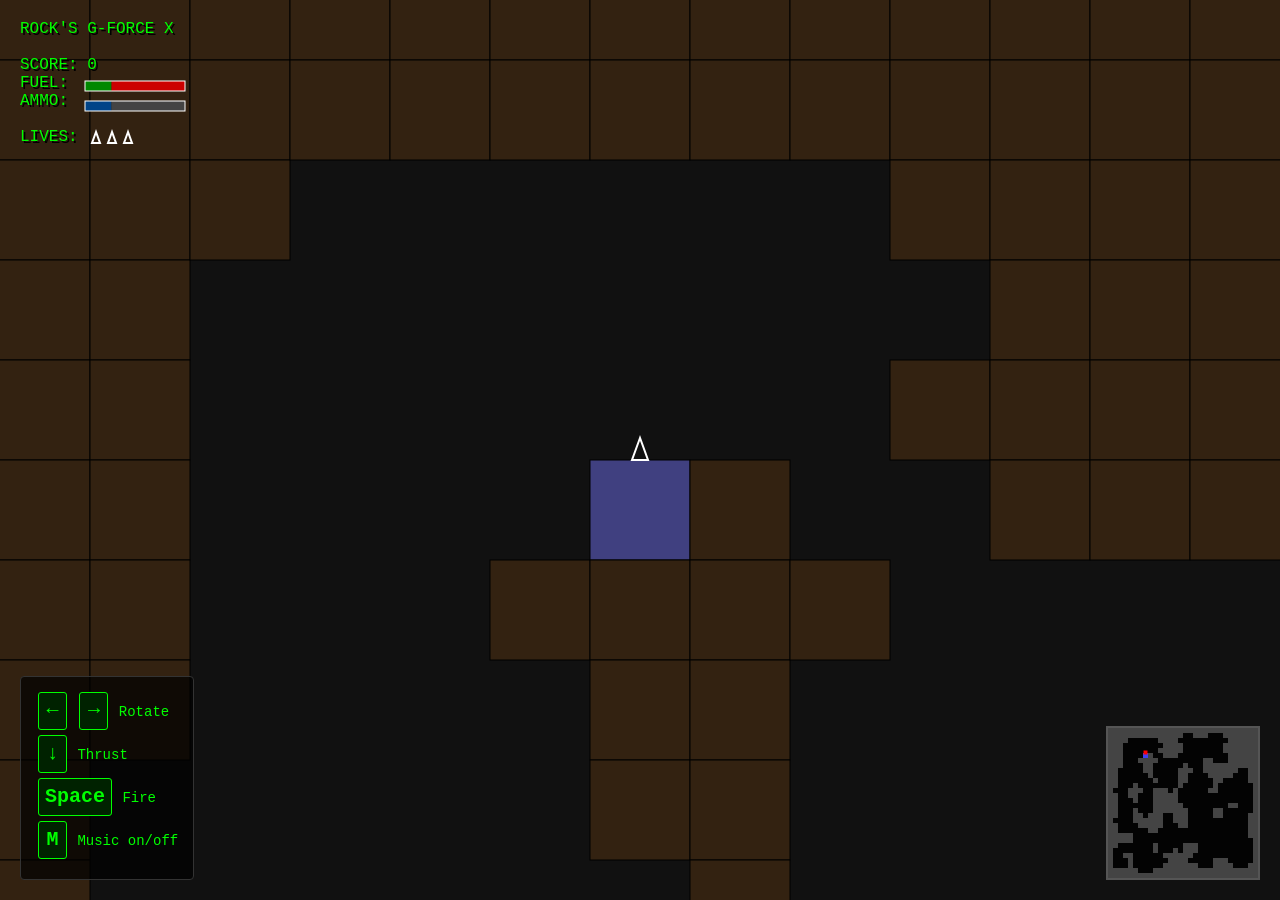
==== gforcex/index.html @ 2cf9b10f "added comments" ====
<!DOCTYPE html>
<html lang="en">
<head>
    <title>G-Force X</title>
    <script type="text/javascript" src="cookie.js"></script>
    <script type="text/javascript" src="const.js"></script>
    <script type="text/javascript" src="sound.js"></script>
    <script type="text/javascript" src="orb.js"></script>
    <script type="text/javascript" src="map.js"></script>
    <script type="text/javascript" src="ship.js"></script>
    <script type="text/javascript" src="turret.js"></script>

    <link rel="stylesheet" href="main.css">
</head>
<body>
<div id="gameOver">GAME OVER</div>
<div class="hud">
    ROCK'S G-FORCE X<br/><br/>
    SCORE: <span id="score">0</span><br/>
    FUEL:<br/>
    AMMO:<br/><br/>
    LIVES:<br/>
</div>
<div class="controls-legend">
    <div class="control-item"><span class="key">&#8592;</span> <span class="key">&#8594;</span> Rotate</div>
    <div class="control-item"><span class="key">&#8595;</span> Thrust</div>
    <div class="control-item"><span class="key">Space</span> Fire</div>
    <div class="control-item"><span class="key">M</span> <span id="music"> Music on/off</span></div>
    <div id="restart" class="control-item" style="display: none;"><span class="key">R</span> Restart</div>
</div>
<canvas id="gameCanvas"></canvas>
<canvas id="minimap" width="150" height="150"></canvas>

<script>
    const canvas = document.getElementById('gameCanvas');
    const ctx = canvas.getContext('2d');
    const mCanvas = document.getElementById('minimap');
    const mCtx = mCanvas.getContext('2d');
    const score_ctrl = document.getElementById('score');

    // keyboard map (key: string -> boolean)
    let keys = {};
    let gameOver = false;
    const ship = new Ship();
    const map = new Map(4, 10); // num turrets, num orbs

    function restart() {
        gameOver = false;
        keys = {};

        // the order of these calls statements is important
        let success = false; // re-create the world until it is right
        while (!success) {
            map.generateWorld();
            success = ship.reset(map); // returns true if we could place the player
            map.placeTurrets(ship)
            map.placeOrbs(ship)
        }

        ship.lives = 3
        ship.score = 0
        document.getElementById('gameOver').style.display = 'none'
        document.getElementById('restart').style.display = 'none'
    }

    function triggerGameOver() {
        if (gameOver) return;
        gameOver = true;

        // Launch the particles at the ship's current location
        ship.createExplosion();
        ship.lives -= 1

        setTimeout(() => {
            gameOver = ship.lives <= 0;
            if (!gameOver) {
                ship.reset(map);
            }
        }, 1500);
    }

    function update() {
        ship.update(map, keys);
        map.update(ship);
        sound_check_keys();
        if (gameOver && ship.lives <= 0) {
            document.getElementById('gameOver').style.display = 'block'
            document.getElementById('restart').style.display = 'block'
            if (keys['KeyR']) {
                restart()
            }
        }
    }

    function draw() {
        map.draw(ctx, mCtx, ship);

        // set the player's score as a number inside HTML
        score_ctrl.innerText = ship.score.toLocaleString()
    }

    function loop() {
        update();
        draw();
        requestAnimationFrame(loop);
    }

    window.addEventListener('keydown', e => keys[e.code] = true);
    window.addEventListener('keyup', e => keys[e.code] = false);
    window.addEventListener('resize', () => {
        canvas.width = window.innerWidth; canvas.height = window.innerHeight;
    });
    canvas.width = window.innerWidth; canvas.height = window.innerHeight;

    // set text
    set_cookie("title_music", music_on ? "on" : "off", 7);

    // the order of these next four statements is important
    restart();
    loop();

</script>
</body>
</html>
---- gforcex/main.css ----
body {
    margin: 0;
    background: #000;
    overflow: hidden;
    color: #0f0;
    font-family: 'Courier New', monospace;
}

canvas {
    display: block;
}

.controls-legend {
    position: absolute;
    bottom: 20px;
    left: 20px;
    color: #0f0;
    font-family: 'Courier New', monospace;
    background: rgba(0, 0, 0, 0.7);
    padding: 15px;
    border: 1px solid #333;
    border-radius: 4px;
    pointer-events: none;
    font-size: 14px;
    line-height: 1.6;
}

.key {
    display: inline-block;
    border: 1px solid #0f0;
    border-radius: 3px;
    padding: 2px 6px;
    font-size: 20px;
    margin: 0 2px;
    background: #020;
    min-width: 15px;
    text-align: center;
    font-weight: bold;
}

.control-item {
    margin-bottom: 5px;
}

.hud {
    position: absolute;
    top: 20px;
    left: 20px;
    text-shadow: 2px 2px #000;
    pointer-events: none;
}

#minimap {
    position: absolute;
    bottom: 20px;
    right: 20px;
    border: 2px solid #555;
    background: rgba(0, 0, 0, 0.8);
}

#gameOver {
    position: absolute;
    top: 50%;
    left: 50%;
    transform: translate(-50%, -50%);
    font-size: 2em;
    display: none;
}
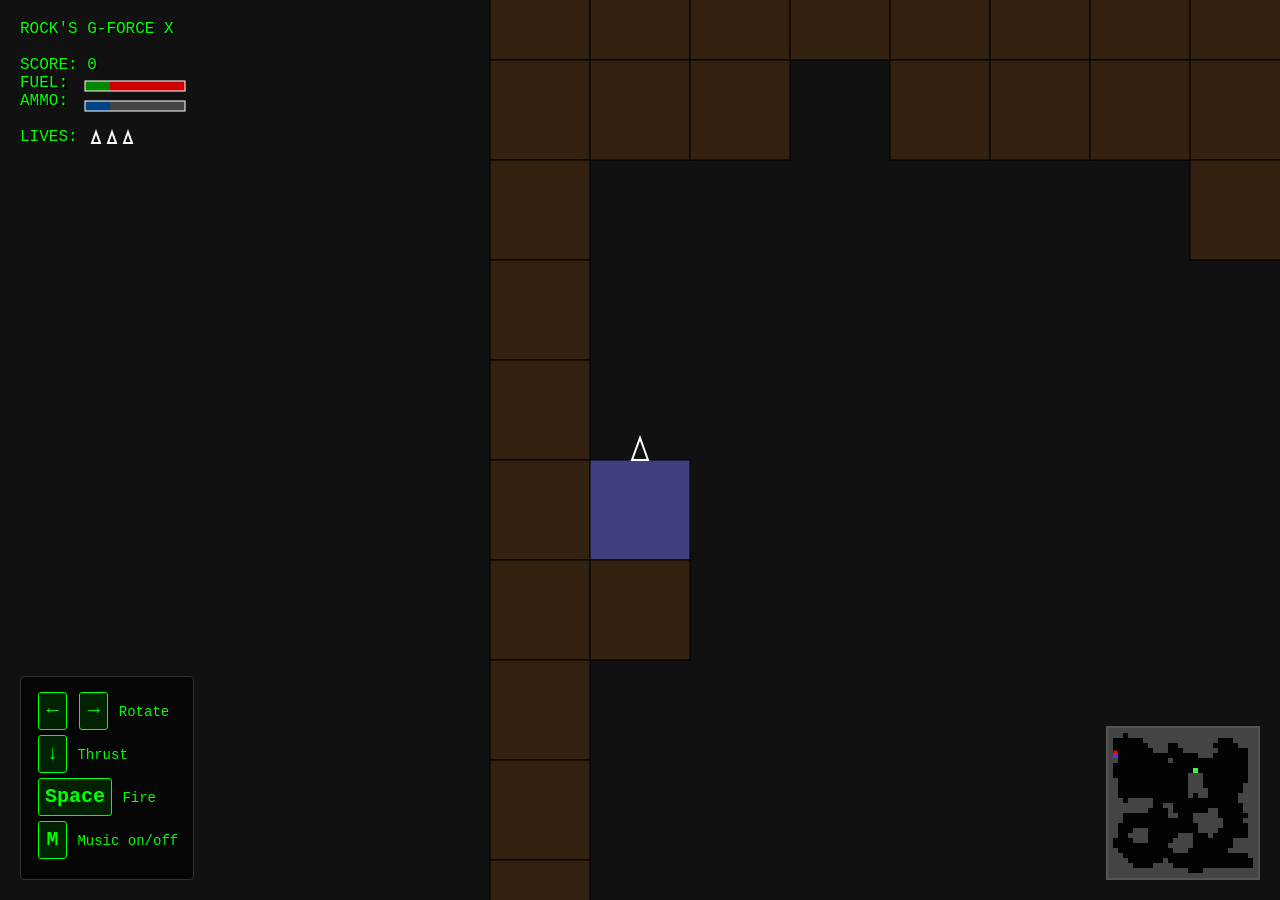
==== commit 600629e9: "added more comments and game play" ====
--- a/gforcex/index.html
+++ b/gforcex/index.html
@@ -14,6 +14,7 @@
 </head>
 <body>
 <div id="gameOver">GAME OVER</div>
+<div id="nextLevel">NEXT LEVEL</div>
 <div class="hud">
     ROCK'S G-FORCE X<br/><br/>
     SCORE: <span id="score">0</span><br/>
@@ -41,9 +42,17 @@
     // keyboard map (key: string -> boolean)
     let keys = {};
     let gameOver = false;
-    const ship = new Ship();
-    const map = new Map(4, 10); // num turrets, num orbs
+    const ship = new Ship();     // you, the player
+    const player = new Player(); // audio player
 
+    // set up a map with initial turrets and orbs
+    let num_turrets = 4;
+    let num_orbs = 10;
+    let map = new Map(num_turrets, num_orbs);
+
+    /**
+     * restart a game - reset lives, score and screen status
+     */
     function restart() {
         gameOver = false;
         keys = {};
@@ -61,8 +70,12 @@
         ship.score = 0
         document.getElementById('gameOver').style.display = 'none'
         document.getElementById('restart').style.display = 'none'
+        document.getElementById('nextLevel').style.display = 'none'
     }
 
+    /**
+     * you lose / crash / ran out of fuel
+     */
     function triggerGameOver() {
         if (gameOver) return;
         gameOver = true;
@@ -79,10 +92,37 @@
         }, 1500);
     }
 
+    /**
+     * move to the next level
+     */
+    function triggerNextLevel() {
+        document.getElementById('nextLevel').style.display = 'block'
+        setTimeout(() => {
+            // reset the level, and carry across our score to the next level
+            const old_score = ship.score + NEXT_LEVEL_SCORE;   // score for reaching the next level
+            const old_lives = ship.lives + 1;       // 1 extra live
+
+            // create the next level
+            num_turrets += 2; // two more turrets
+            num_orbs += 2;    // and two more orbs
+            map = new Map(num_turrets, num_orbs);
+
+            restart();
+
+            // keep score and lives as set above
+            ship.score = old_score;
+            ship.lives = old_lives;
+
+        }, 2500);
+    }
+
+    /**
+     * Game main update loop (all logic)
+     */
     function update() {
-        ship.update(map, keys);
+        ship.update(map, keys, player);
         map.update(ship);
-        sound_check_keys();
+        player.sound_check_keys(keys);
         if (gameOver && ship.lives <= 0) {
             document.getElementById('gameOver').style.display = 'block'
             document.getElementById('restart').style.display = 'block'
@@ -92,33 +132,45 @@
         }
     }
 
+    /**
+     * Game main draw loop (all drawing / graphics)
+     */
     function draw() {
         map.draw(ctx, mCtx, ship);
-
         // set the player's score as a number inside HTML
         score_ctrl.innerText = ship.score.toLocaleString()
     }
 
+    // the main loop running
     function loop() {
         update();
         draw();
+
+        // The frequency of calls to the callback function will generally match the display refresh rate.
+        // The most common refresh rate is 60hz, (60 cycles/frames per second), though 75hz, 120hz, and 144hz
+        // are also widely used. requestAnimationFrame() calls are paused in most browsers when running in
+        // background tabs in order to improve performance and battery life.
         requestAnimationFrame(loop);
     }
 
+    // set up keyboard processing
     window.addEventListener('keydown', e => keys[e.code] = true);
     window.addEventListener('keyup', e => keys[e.code] = false);
+
+    // set up screen resize logic
     window.addEventListener('resize', () => {
         canvas.width = window.innerWidth; canvas.height = window.innerHeight;
     });
     canvas.width = window.innerWidth; canvas.height = window.innerHeight;
 
-    // set text
-    set_cookie("title_music", music_on ? "on" : "off", 7);
+    // music cookie (just in case it wasn't yet set)
+    set_cookie("title_music", player.music_on ? "on" : "off", 7);
 
-    // the order of these next four statements is important
+    // restart (first start) game logic
     restart();
+    // loop forever
     loop();
+</script>
 
-</script>
 </body>
 </html>
--- a/gforcex/main.css
+++ b/gforcex/main.css
@@ -61,9 +61,20 @@
 
 #gameOver {
     position: absolute;
-    top: 50%;
+    top: 40%;
+    left: 50%;
+    transform: translate(-50%, -50%);
+    color: darkred;
+    font-size: 2em;
+    display: none;
+}
+
+#nextLevel {
+    position: absolute;
+    top: 40%;
     left: 50%;
     transform: translate(-50%, -50%);
     font-size: 2em;
+    color: aquamarine;
     display: none;
 }
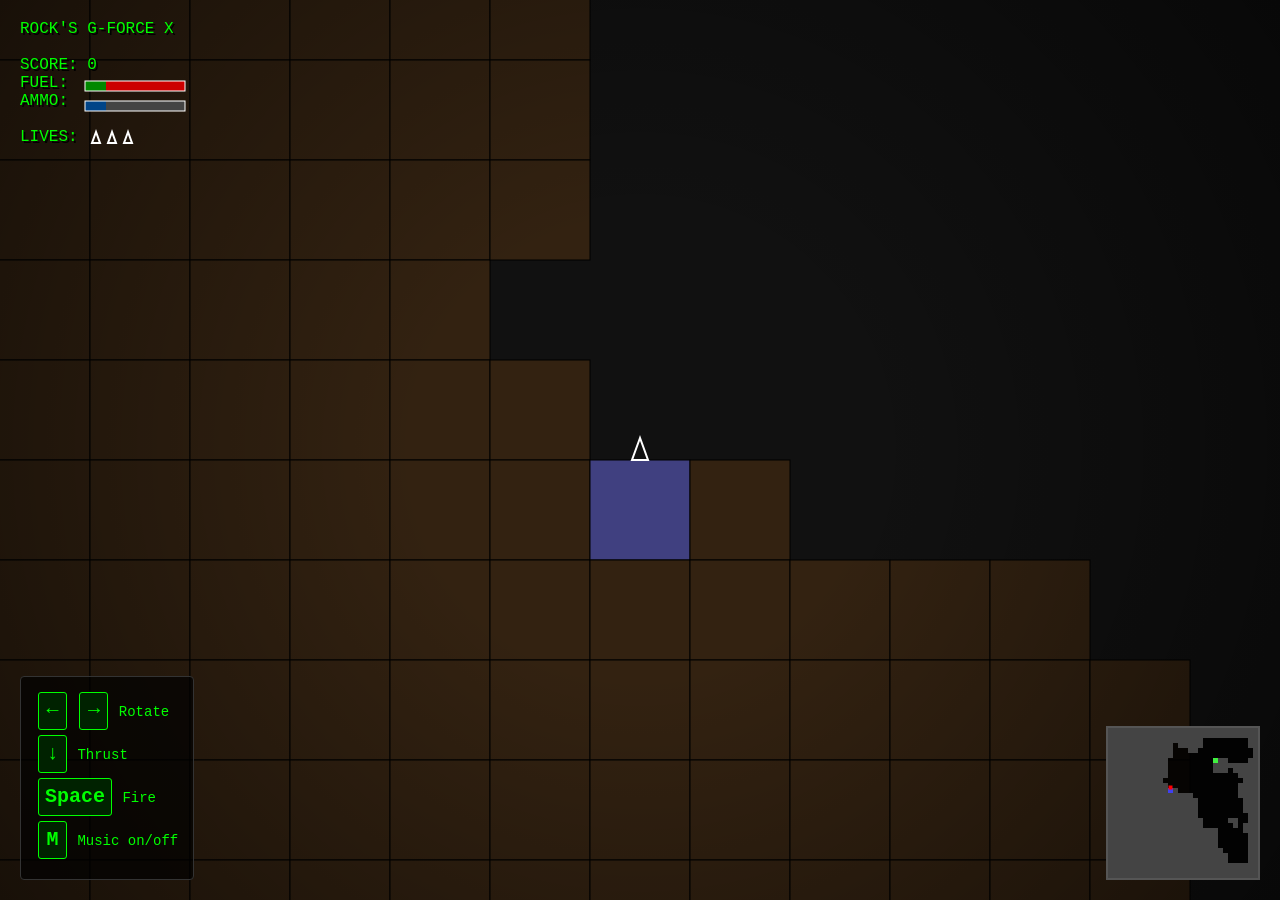
==== commit a28a33cd: "updated water" ====
--- a/gforcex/index.html
+++ b/gforcex/index.html
@@ -9,12 +9,12 @@
     <script type="text/javascript" src="map.js"></script>
     <script type="text/javascript" src="ship.js"></script>
     <script type="text/javascript" src="turret.js"></script>
-
     <link rel="stylesheet" href="main.css">
 </head>
 <body>
 <div id="gameOver">GAME OVER</div>
 <div id="nextLevel">NEXT LEVEL</div>
+<div id="allOrbs">ALL ORBS COLLECTED!</div>
 <div class="hud">
     ROCK'S G-FORCE X<br/><br/>
     SCORE: <span id="score">0</span><br/>
@@ -47,7 +47,7 @@
 
     // set up a map with initial turrets and orbs
     let num_turrets = 4;
-    let num_orbs = 10;
+    let num_orbs = 6;
     let map = new Map(num_turrets, num_orbs);
 
     /**
@@ -71,6 +71,7 @@
         document.getElementById('gameOver').style.display = 'none'
         document.getElementById('restart').style.display = 'none'
         document.getElementById('nextLevel').style.display = 'none'
+        document.getElementById('allOrbs').style.display = 'none'
     }
 
     /**
@@ -97,9 +98,18 @@
      */
     function triggerNextLevel() {
         document.getElementById('nextLevel').style.display = 'block'
+        if (map.collected_all_orbs()) {
+            document.getElementById('allOrbs').style.display = 'block'
+        }
         setTimeout(() => {
             // reset the level, and carry across our score to the next level
-            const old_score = ship.score + NEXT_LEVEL_SCORE;   // score for reaching the next level
+            let old_score = ship.score;
+            // add score for reaching the next level
+            if (map.collected_all_orbs()) {
+                old_score += NEXT_LEVEL_SCORE_FULL;
+            } else {
+                old_score += NEXT_LEVEL_SCORE;
+            }
             const old_lives = ship.lives + 1;       // 1 extra live
 
             // create the next level
--- a/gforcex/main.css
+++ b/gforcex/main.css
@@ -78,3 +78,13 @@
     color: aquamarine;
     display: none;
 }
+
+#allOrbs {
+    position: absolute;
+    top: 60%;
+    left: 50%;
+    transform: translate(-50%, -50%);
+    font-size: 2em;
+    color: yellow;
+    display: none;
+}
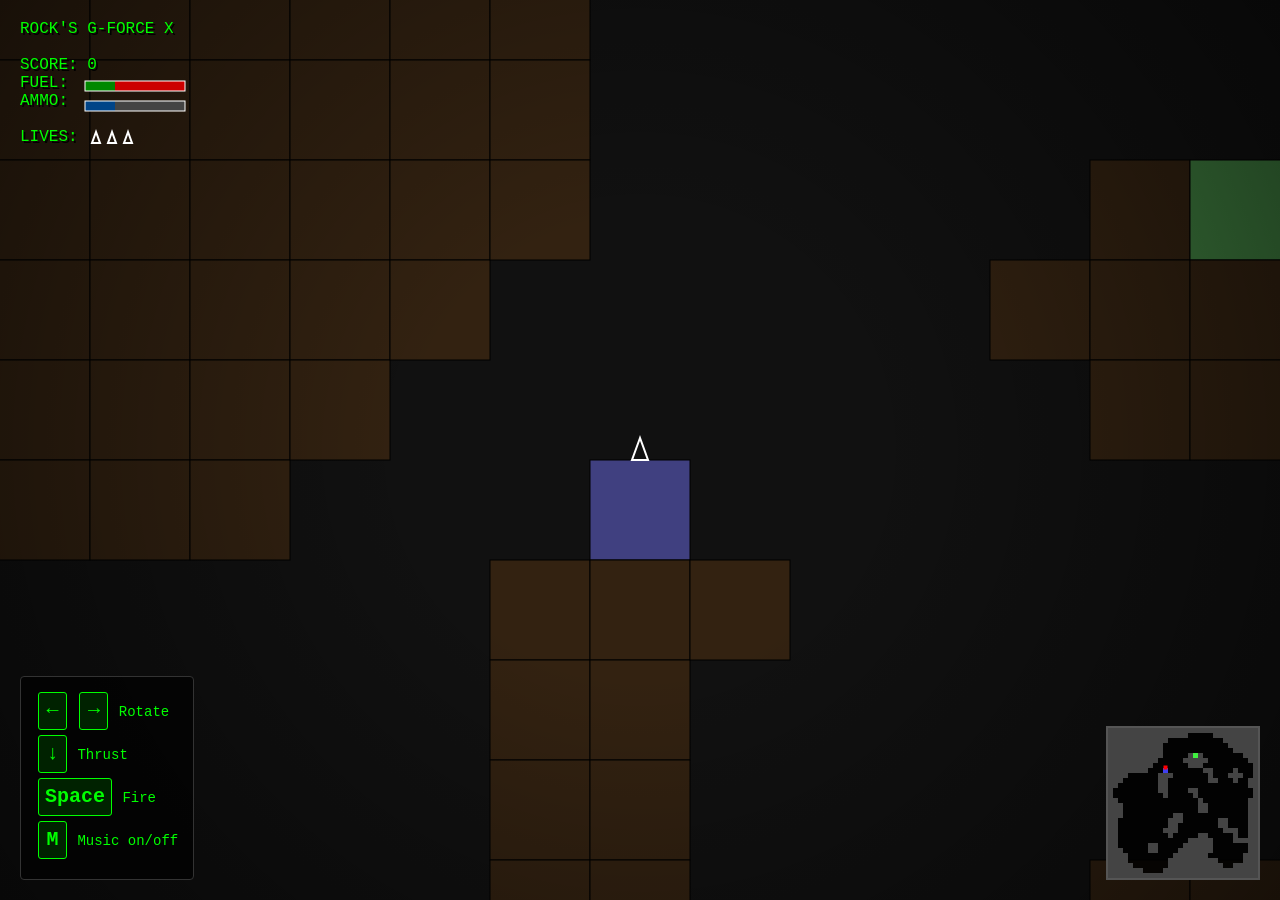
==== commit 6172ebfa: "added sounds" ====
--- a/gforcex/index.html
+++ b/gforcex/index.html
@@ -76,13 +76,15 @@
 
     /**
      * you lose / crash / ran out of fuel
+     * @param player the sound player
      */
-    function triggerGameOver() {
+    function triggerGameOver(player) {
         if (gameOver) return;
         gameOver = true;
 
         // Launch the particles at the ship's current location
         ship.createExplosion();
+        if (player) player.play_explosion();
         ship.lives -= 1
 
         setTimeout(() => {
@@ -131,7 +133,7 @@
      */
     function update() {
         ship.update(map, keys, player);
-        map.update(ship);
+        map.update(ship, player);
         player.sound_check_keys(keys);
         if (gameOver && ship.lives <= 0) {
             document.getElementById('gameOver').style.display = 'block'
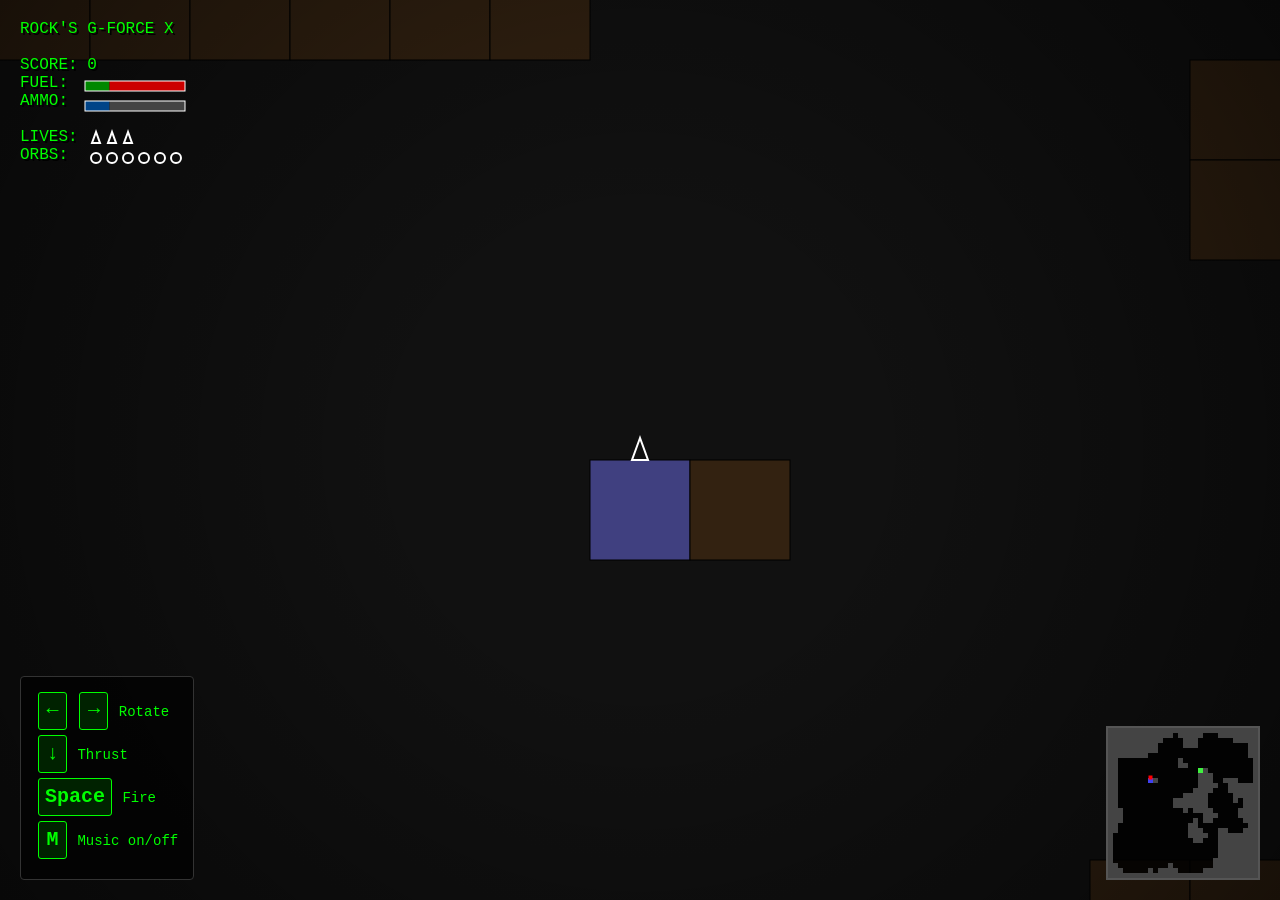
==== commit 805d843d: "added orb count" ====
--- a/gforcex/index.html
+++ b/gforcex/index.html
@@ -21,6 +21,7 @@
     FUEL:<br/>
     AMMO:<br/><br/>
     LIVES:<br/>
+    ORBS:<br/>
 </div>
 <div class="controls-legend">
     <div class="control-item"><span class="key">&#8592;</span> <span class="key">&#8594;</span> Rotate</div>
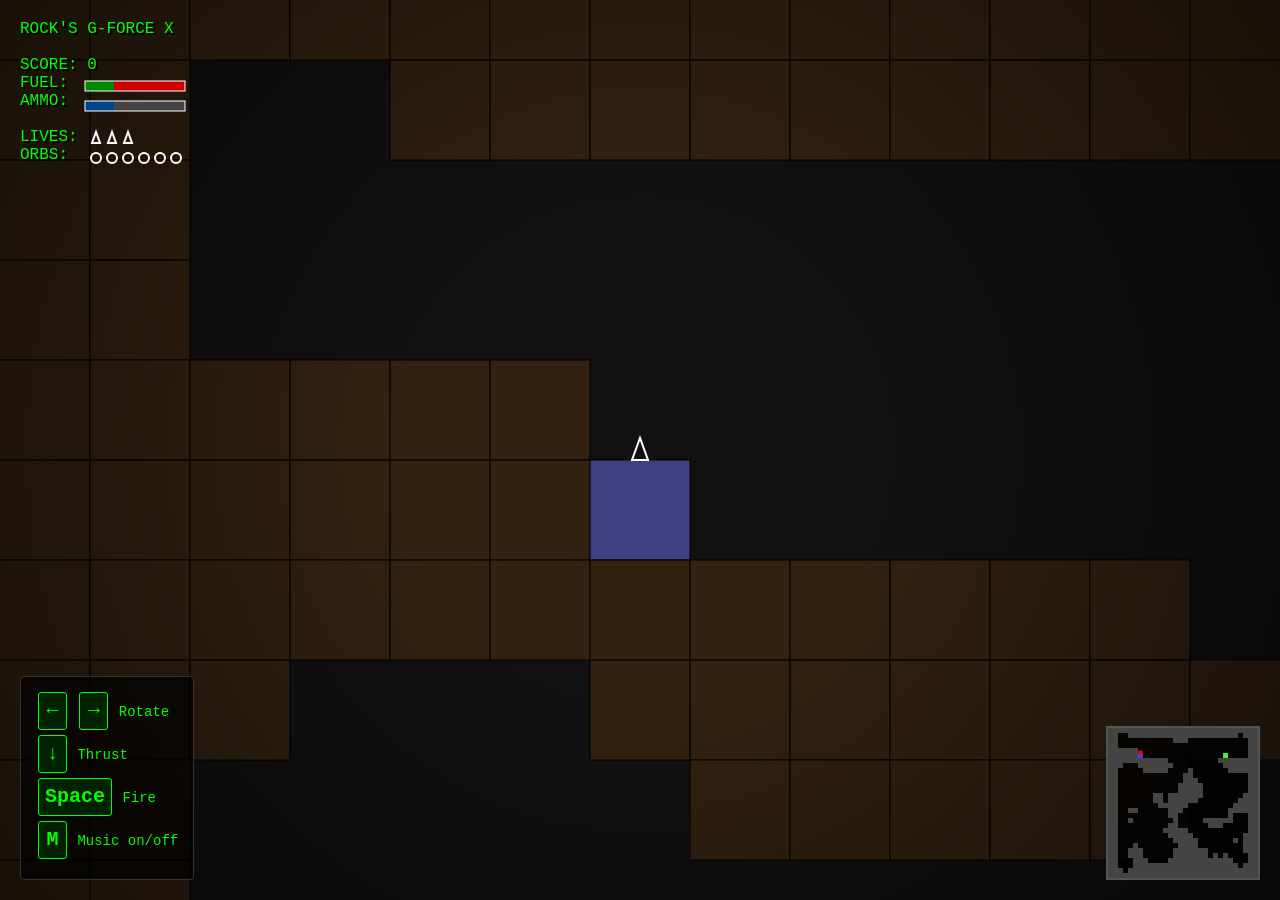
==== commit 2fbf8441: "added orb and turret limits" ====
--- a/gforcex/index.html
+++ b/gforcex/index.html
@@ -117,7 +117,13 @@
 
             // create the next level
             num_turrets += 2; // two more turrets
+            if (num_turrets > 10) {
+                num_turrets = 10;
+            }
             num_orbs += 2;    // and two more orbs
+            if (num_orbs > 10) {
+                num_orbs = 10;
+            }
             map = new Map(num_turrets, num_orbs);
 
             restart();
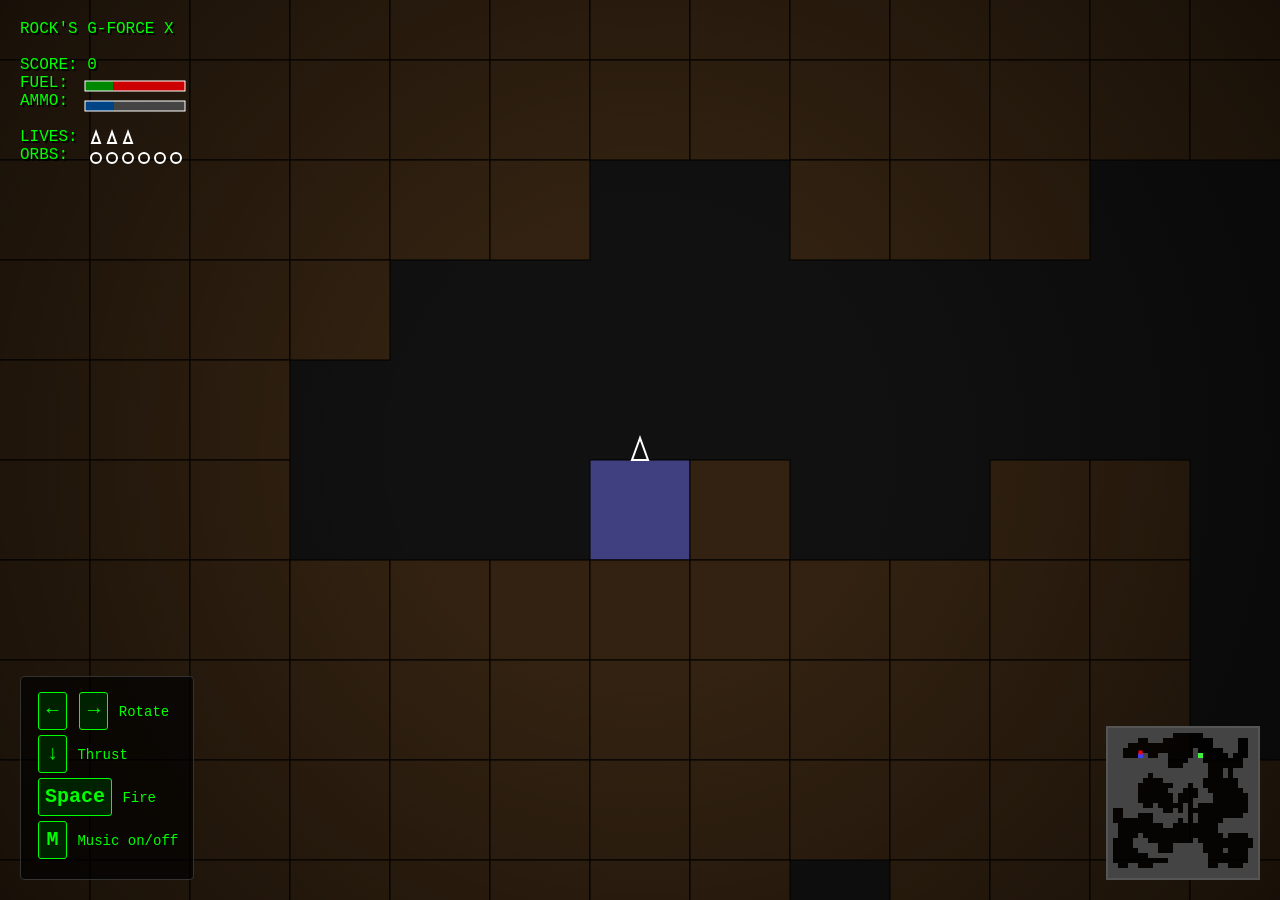
==== commit c39aac9f: "added mobile controls" ====
--- a/gforcex/index.html
+++ b/gforcex/index.html
@@ -30,6 +30,14 @@
     <div class="control-item"><span class="key">M</span> <span id="music"> Music on/off</span></div>
     <div id="restart" class="control-item" style="display: none;"><span class="key">R</span> Restart</div>
 </div>
+
+<div id="mobileControls" style="display: none; position: absolute; bottom: 20px; left: 0; width: 100%; height: 150px; pointer-events: none; z-index: 1000;">
+    <div id="joystickZone" style="position: absolute; bottom: 0; left: 20px; width: 120px; height: 120px; background: rgba(255,255,255,0.1); border-radius: 50%; pointer-events: auto; touch-action: none; user-select: none; -webkit-user-select: none; border: 2px solid rgba(255,255,255,0.3);">
+        <div id="joystickKnob" style="position: absolute; top: 40px; left: 40px; width: 40px; height: 40px; background: rgba(255,255,255,0.5); border-radius: 50%;"></div>
+    </div>
+    <div id="fireButton" style="position: absolute; bottom: 20px; right: 20px; width: 80px; height: 80px; background: rgba(255,0,0,0.3); border-radius: 50%; pointer-events: auto; display: flex; justify-content: center; align-items: center; color: white; font-weight: bold; font-family: sans-serif; touch-action: none; user-select: none; -webkit-user-select: none; border: 2px solid rgba(255,0,0,0.5);">FIRE</div>
+</div>
+
 <canvas id="gameCanvas"></canvas>
 <canvas id="minimap" width="150" height="150"></canvas>
 
@@ -185,6 +193,111 @@
     // music cookie (just in case it wasn't yet set)
     set_cookie("title_music", player.music_on ? "on" : "off", 7);
 
+    // --- Mobile Controls Logic ---
+    const isTouchDevice = 'ontouchstart' in window || navigator.maxTouchPoints > 0;
+    if (isTouchDevice) {
+        document.getElementById('mobileControls').style.display = 'block';
+        document.querySelector('.controls-legend').style.display = 'none';
+
+        const joystickZone = document.getElementById('joystickZone');
+        const joystickKnob = document.getElementById('joystickKnob');
+        const fireButton = document.getElementById('fireButton');
+
+        // Joystick state
+        let joyTouchId = null;
+        let joyCenterX = 0;
+        let joyCenterY = 0;
+        const maxRadius = 40;
+
+        joystickZone.addEventListener('touchstart', (e) => {
+            e.preventDefault();
+            if (joyTouchId === null) {
+                const touch = e.changedTouches[0];
+                joyTouchId = touch.identifier;
+                const rect = joystickZone.getBoundingClientRect();
+                joyCenterX = rect.left + rect.width / 2;
+                joyCenterY = rect.top + rect.height / 2;
+                updateJoystick(touch.clientX, touch.clientY);
+            }
+        }, { passive: false });
+
+        joystickZone.addEventListener('touchmove', (e) => {
+            e.preventDefault();
+            for (let i = 0; i < e.changedTouches.length; i++) {
+                const touch = e.changedTouches[i];
+                if (touch.identifier === joyTouchId) {
+                    updateJoystick(touch.clientX, touch.clientY);
+                    break;
+                }
+            }
+        }, { passive: false });
+
+        const resetJoystick = () => {
+            joyTouchId = null;
+            joystickKnob.style.transform = `translate(0px, 0px)`;
+            keys['ArrowLeft'] = false;
+            keys['ArrowRight'] = false;
+            keys['ArrowDown'] = false;
+        };
+
+        joystickZone.addEventListener('touchend', (e) => {
+            e.preventDefault();
+            for (let i = 0; i < e.changedTouches.length; i++) {
+                if (e.changedTouches[i].identifier === joyTouchId) {
+                    resetJoystick();
+                    break;
+                }
+            }
+        }, { passive: false });
+
+        joystickZone.addEventListener('touchcancel', resetJoystick);
+
+        function updateJoystick(clientX, clientY) {
+            let dx = clientX - joyCenterX;
+            let dy = clientY - joyCenterY;
+            const distance = Math.sqrt(dx * dx + dy * dy);
+            
+            if (distance > maxRadius) {
+                dx = (dx / distance) * maxRadius;
+                dy = (dy / distance) * maxRadius;
+            }
+            
+            joystickKnob.style.transform = `translate(${dx}px, ${dy}px)`;
+
+            // Update keys based on joystick position
+            // Threshold for activation: 15px
+            keys['ArrowLeft'] = dx < -15;
+            keys['ArrowRight'] = dx > 15;
+            // Map either UP or DOWN to thrust since it's an asteroid style game
+            keys['ArrowDown'] = dy < -15 || dy > 15;
+        }
+
+        // Fire Button Logic
+        fireButton.addEventListener('touchstart', (e) => {
+            e.preventDefault();
+            keys['Space'] = true;
+            fireButton.style.background = 'rgba(255,0,0,0.6)';
+        }, { passive: false });
+
+        const resetFire = (e) => {
+            if (e) e.preventDefault();
+            keys['Space'] = false;
+            fireButton.style.background = 'rgba(255,0,0,0.3)';
+        };
+
+        fireButton.addEventListener('touchend', resetFire, { passive: false });
+        fireButton.addEventListener('touchcancel', resetFire, { passive: false });
+        
+        // Also add restart support by tapping the screen if game over
+        canvas.addEventListener('touchstart', (e) => {
+            if (gameOver && ship.lives <= 0) {
+                keys['KeyR'] = true;
+                setTimeout(() => keys['KeyR'] = false, 100);
+            }
+        }, { passive: false });
+    }
+    // --- End Mobile Controls Logic ---
+
     // restart (first start) game logic
     restart();
     // loop forever
--- a/gforcex/main.css
+++ b/gforcex/main.css
@@ -51,6 +51,8 @@
     pointer-events: none;
 }
 
+/* display items */
+
 #minimap {
     position: absolute;
     bottom: 20px;
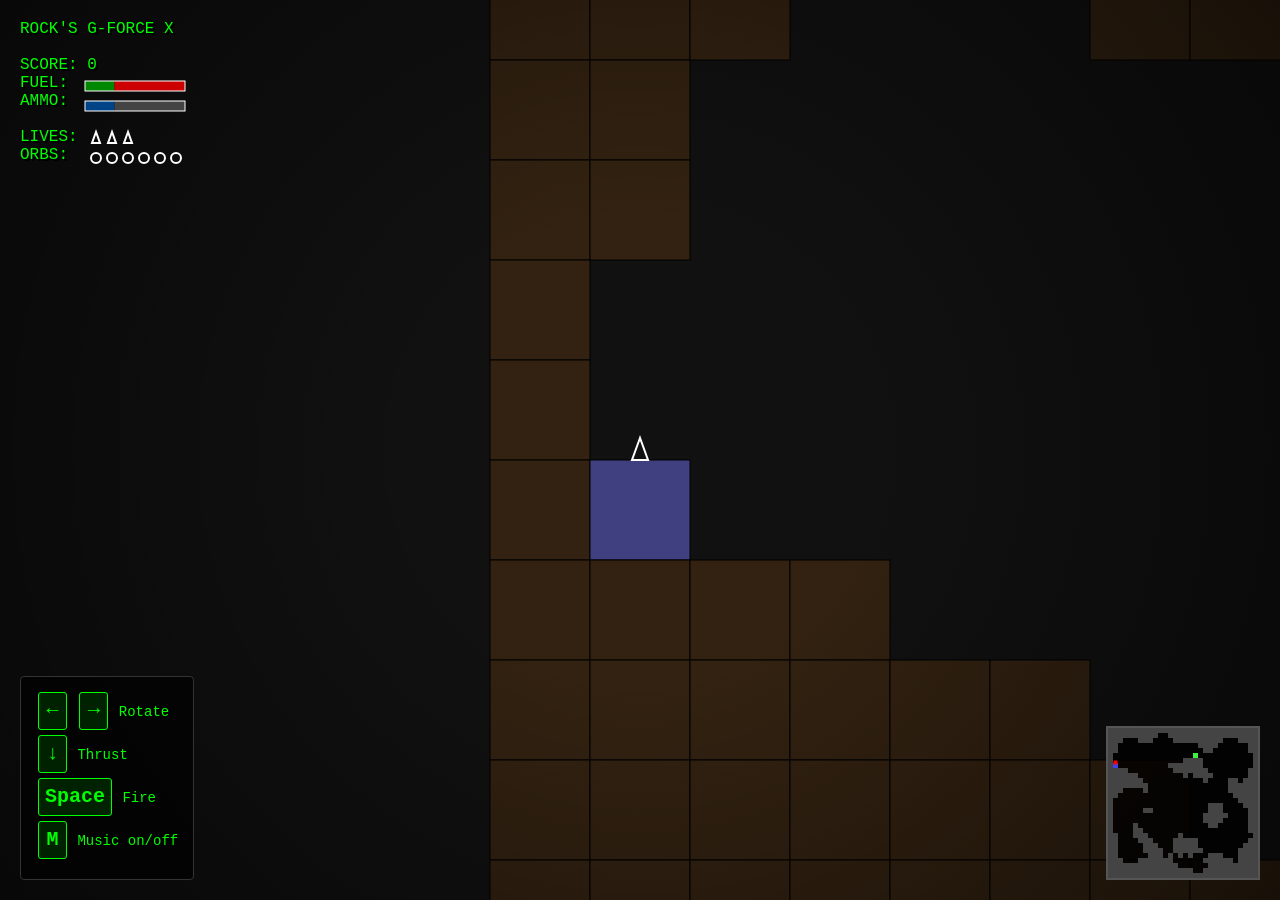
==== commit d2bb011f: "made controls less sensitive" ====
--- a/gforcex/index.html
+++ b/gforcex/index.html
@@ -265,11 +265,11 @@
             joystickKnob.style.transform = `translate(${dx}px, ${dy}px)`;
 
             // Update keys based on joystick position
-            // Threshold for activation: 15px
-            keys['ArrowLeft'] = dx < -15;
-            keys['ArrowRight'] = dx > 15;
+            // Threshold for activation: 25px (increased from 15px to make it less sensitive)
+            keys['ArrowLeft'] = dx < -25;
+            keys['ArrowRight'] = dx > 25;
             // Map either UP or DOWN to thrust since it's an asteroid style game
-            keys['ArrowDown'] = dy < -15 || dy > 15;
+            keys['ArrowDown'] = dy < -25 || dy > 25;
         }
 
         // Fire Button Logic
